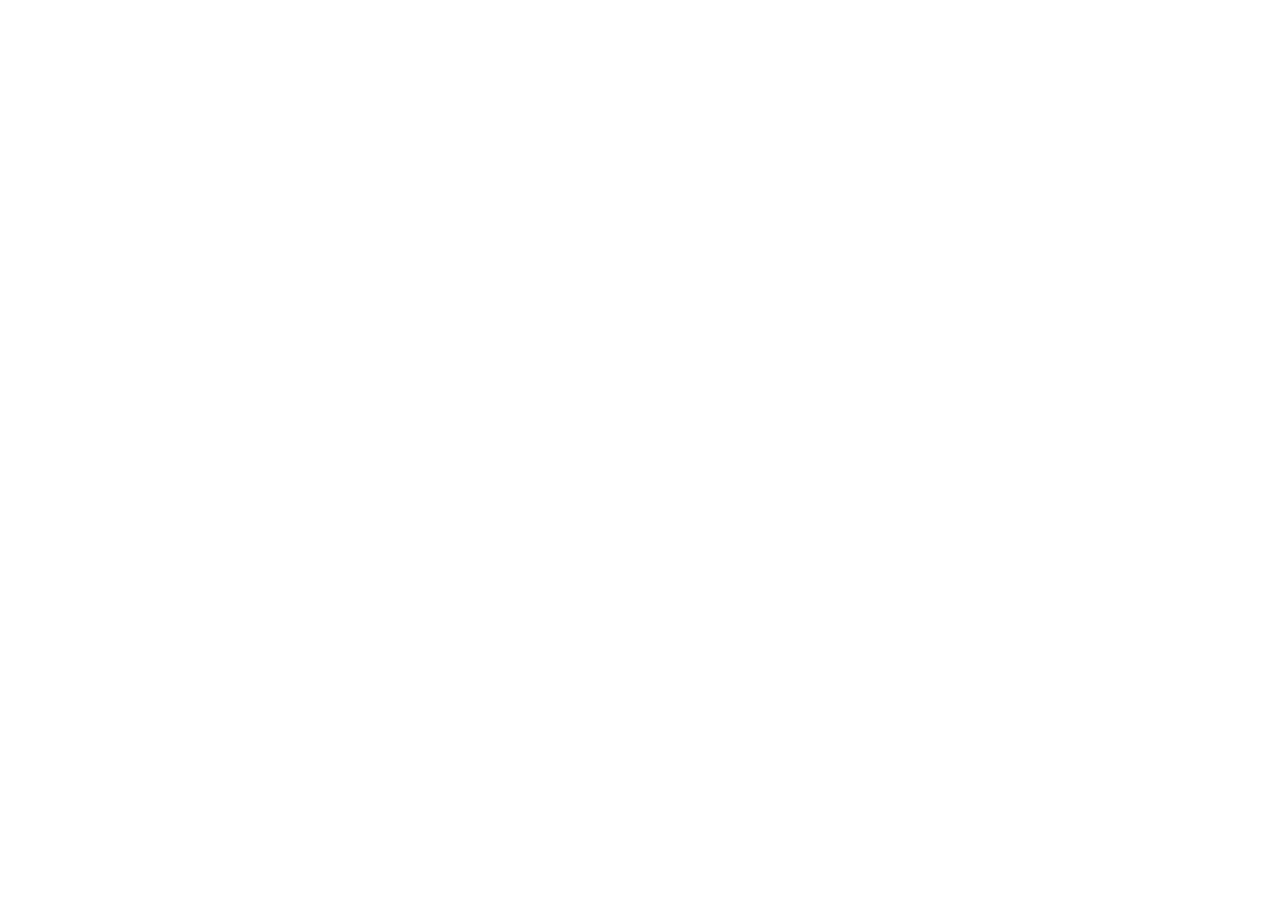
==== index.html @ aa390989 "update" ====
<!DOCTYPE html>
<html lang="pt-br">
<head>
    <meta charset="UTF-8">
    <meta name="viewport" content="width=device-width, initial-scale=1.0">
    <link rel="shortcut icon" href="favicon.ico" type="image/x-icon">
    <title>Projetos Redes Socias</title>
    
</head>
<body>
    
</body>
</html>
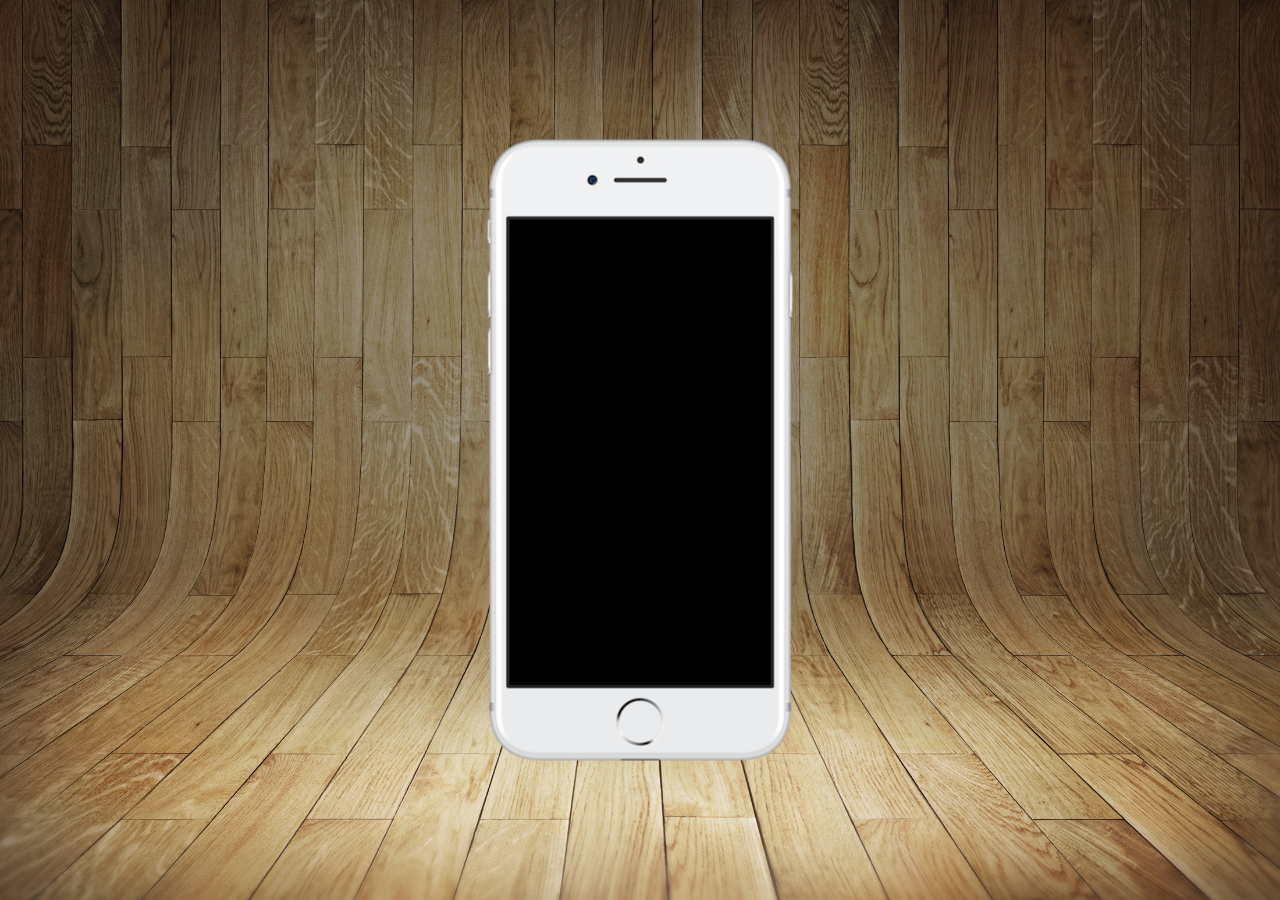
==== commit e2ef2fd6: "update" ====
--- a/index.html
+++ b/index.html
@@ -4,10 +4,18 @@
     <meta charset="UTF-8">
     <meta name="viewport" content="width=device-width, initial-scale=1.0">
     <link rel="shortcut icon" href="favicon.ico" type="image/x-icon">
-    <title>Projetos Redes Socias</title>
+    <link rel="stylesheet" href="estilos/style.css">
+    <title>Projeto Redes Socias</title>
     
 </head>
 <body>
-    
+    <main>
+        <section id="telefone">
+            <iframe src="home.html" name="tela" id="tela" frameborder="0"></iframe>
+        </section>
+        <section id="redes-sociais">
+
+        </section>
+    </main>
 </body>
 </html>
--- a/estilos/style.css
+++ b/estilos/style.css
@@ -0,0 +1,42 @@
+@charset "UTF-8";
+
+*{
+    margin: 0px;
+    padding: 0px;
+    font-family: Arial, Helvetica, sans-serif;
+}
+
+html, body {
+    height: 100vh;
+    width: 100vw;
+    background-color: black;
+}
+
+body {
+    background: url(../imagens/fundo-madeira.jpg) no-repeat top center;
+    background-size: cover;
+    background-attachment: fixed;
+}
+
+main {
+    position: relative;
+    height: 100vh;
+}
+
+section#telefone {
+    position: absolute;
+    top: 50%;
+    left: 50%;
+    transform: translate(-50%, -50%);
+    height: 627px;
+    width: 311px;
+    background: url(../imagens/frame-iphone.png) no-repeat;
+}
+
+iframe#tela {
+    position: relative;
+    top: 80px;
+    left: 22px;
+    width: 269px;
+    height: 471px;
+}
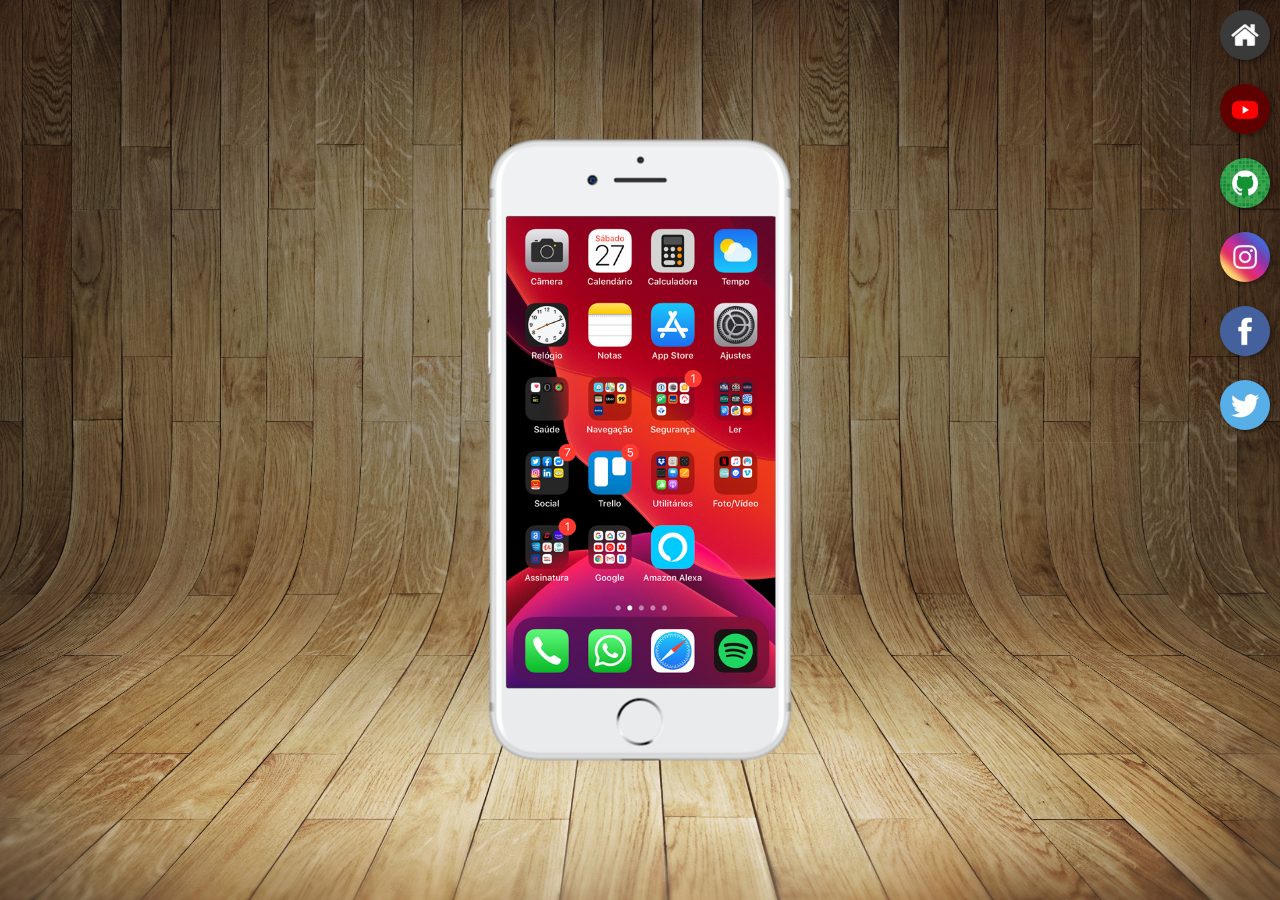
==== commit 3ad64c9d: "update" ====
--- a/index.html
+++ b/index.html
@@ -14,7 +14,12 @@
             <iframe src="home.html" name="tela" id="tela" frameborder="0"></iframe>
         </section>
         <section id="redes-sociais">
-
+            <a href="#" target="tela"><img src="imagens/logo-home.jpg" alt="Home"></a><br>
+            <a href="#" target="tela"><img src="imagens/logo-youtube.jpg" alt="Youtube"></a><br>
+            <a href="#" target="tela"><img src="imagens/logo-github.jpg" alt="GitHub"></a><br>
+            <a href="#" target="tela"><img src="imagens/logo-instagram.jpg" alt="Instagram"></a><br>
+            <a href="#" target="tela"><img src="imagens/logo-facebook.jpg" alt="Facebook"></a><br>
+            <a href="#" target="tela"><img src="imagens/logo-twitter.jpg" alt="Twitter"></a>
         </section>
     </main>
 </body>
--- a/estilos/style.css
+++ b/estilos/style.css
@@ -39,4 +39,23 @@
     left: 22px;
     width: 269px;
     height: 471px;
+}
+
+section#redes-sociais {
+    text-align: right;
+}
+
+section#redes-sociais img {
+    width: 50px;
+    margin: 10px;
+    border-radius: 50%;
+    box-shadow: 2px 2px 5px rgba(0, 0, 0, 0.425);
+    box-sizing: border-box;
+}
+
+section#redes-sociais img:hover{
+    border: 2px solid rgba(255, 255, 255, 0.623);
+    transform: translate(-3px, -3px);
+    box-shadow: 5px 5px 10px rgba(0, 0, 0, 0.575);
+    transition: transform 0.5s;
 }
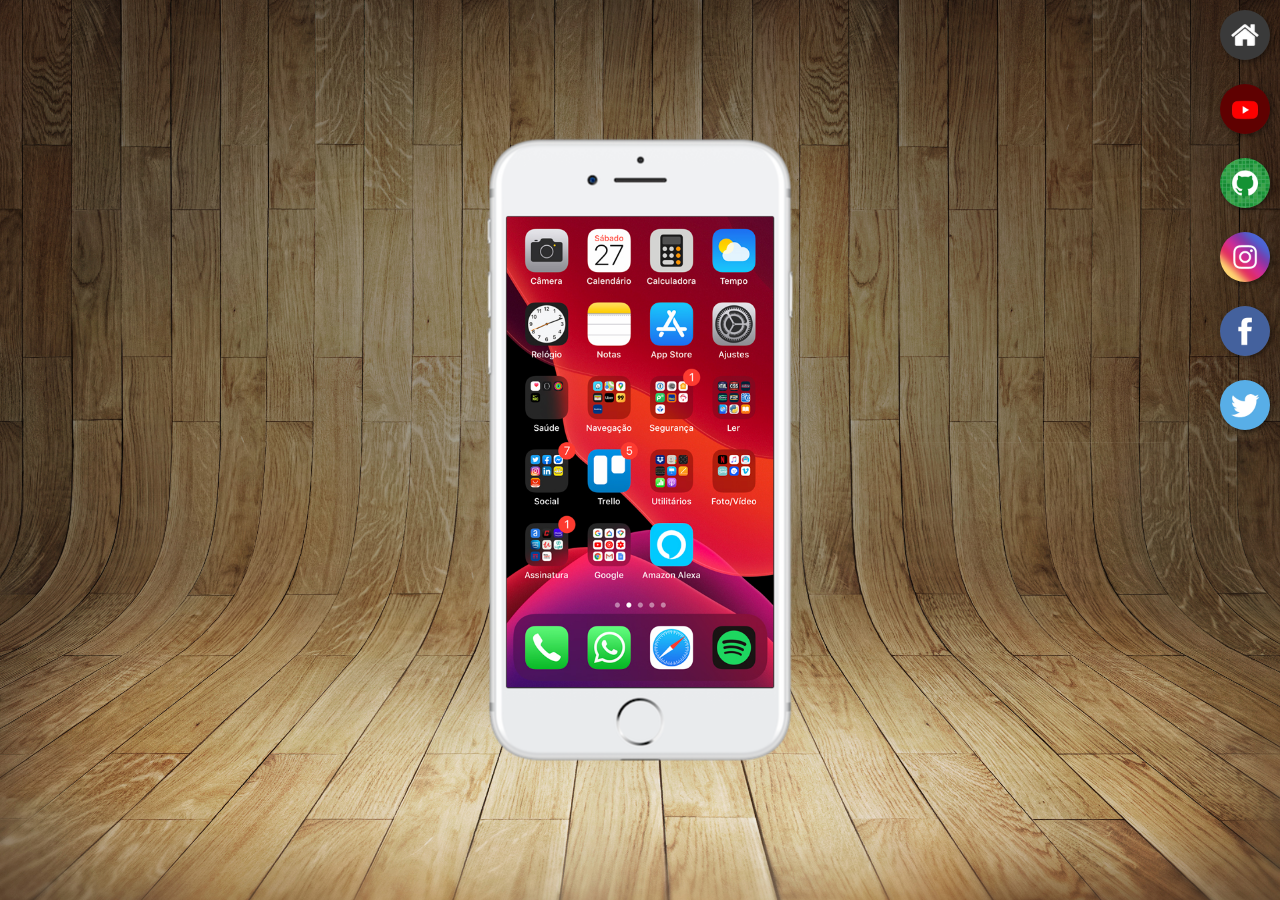
==== commit 1681a0a5: "update" ====
--- a/index.html
+++ b/index.html
@@ -14,10 +14,10 @@
             <iframe src="home.html" name="tela" id="tela" frameborder="0"></iframe>
         </section>
         <section id="redes-sociais">
-            <a href="#" target="tela"><img src="imagens/logo-home.jpg" alt="Home"></a><br>
-            <a href="#" target="tela"><img src="imagens/logo-youtube.jpg" alt="Youtube"></a><br>
-            <a href="#" target="tela"><img src="imagens/logo-github.jpg" alt="GitHub"></a><br>
-            <a href="#" target="tela"><img src="imagens/logo-instagram.jpg" alt="Instagram"></a><br>
+            <a href="home.html" target="tela"><img src="imagens/logo-home.jpg" alt="Home"></a><br>
+            <a href="youtube.html" target="tela"><img src="imagens/logo-youtube.jpg" alt="Youtube"></a><br>
+            <a href="github.html" target="tela"><img src="imagens/logo-github.jpg" alt="GitHub"></a><br>
+            <a href="instagram.html" target="tela"><img src="imagens/logo-instagram.jpg" alt="Instagram"></a><br>
             <a href="#" target="tela"><img src="imagens/logo-facebook.jpg" alt="Facebook"></a><br>
             <a href="#" target="tela"><img src="imagens/logo-twitter.jpg" alt="Twitter"></a>
         </section>
--- a/estilos/style.css
+++ b/estilos/style.css
@@ -37,7 +37,7 @@
     position: relative;
     top: 80px;
     left: 22px;
-    width: 269px;
+    width: 267px;
     height: 471px;
 }
 
